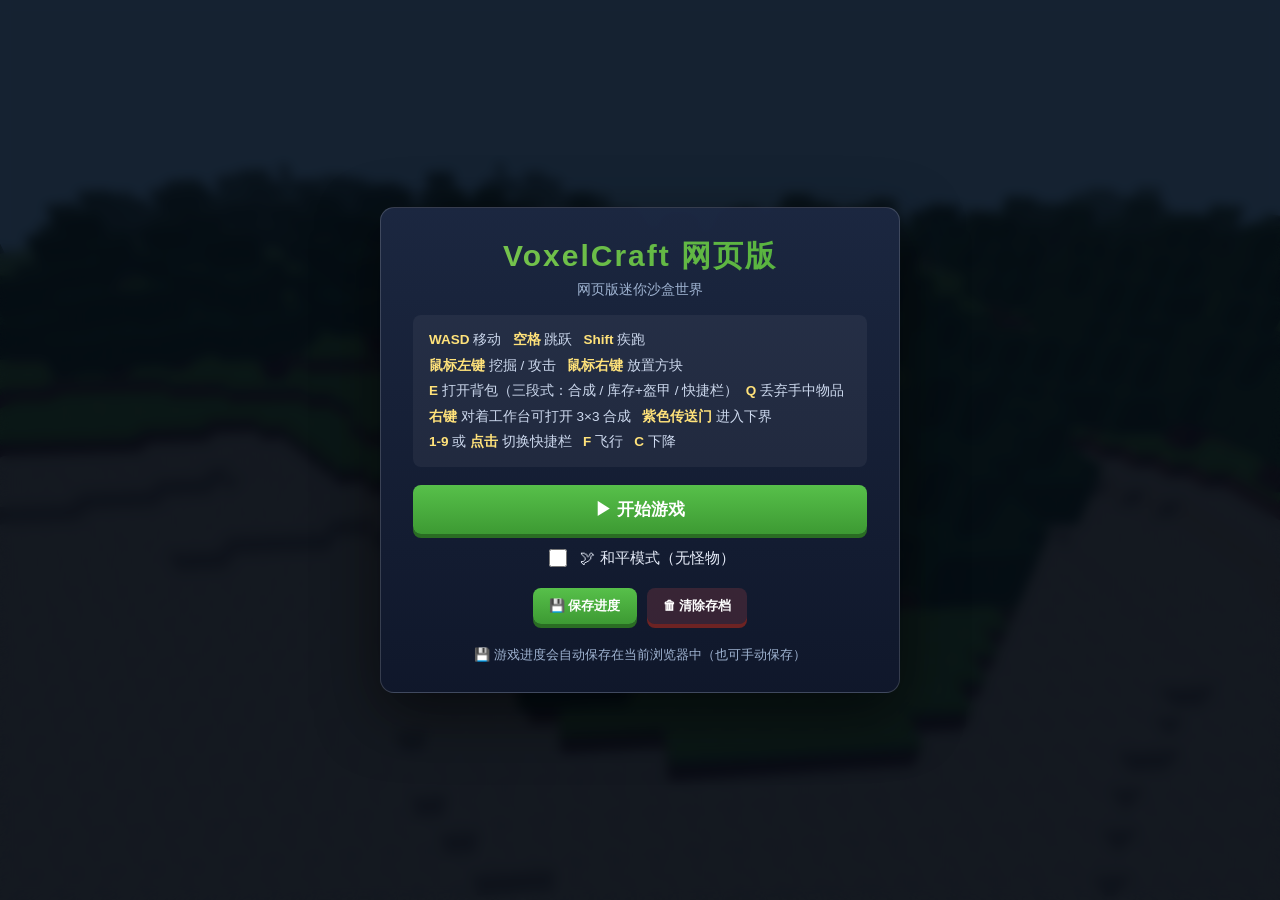
==== game.html @ 43414381 "移除项目来源相关说明信息" ====
<!DOCTYPE html>
<html lang="zh-CN">
<head>
<meta charset="UTF-8">
<meta name="viewport" content="width=device-width, initial-scale=1.0">
<title>VoxelCraft 网页版</title>
<link rel="stylesheet" href="./css/main.css?v=33">
<script type="importmap">
{ "imports": { "three": "./lib/three.module.js" } }
</script>
</head>
<body>
<div id="game"></div>

<!-- 准星 / 特效层 -->
<div id="crosshair"></div>
<div id="minebar"><div></div></div>
<div id="flash"></div>
<div id="watertint"></div>

<!-- HUD -->
<div id="hud">
  <div id="debug"></div>
  <div id="hearts"></div>
  <div id="hotbar"></div>
</div>

<!-- 主菜单 -->
<div id="menu">
  <div class="menu-card">
    <h1>VoxelCraft 网页版</h1>
    <div class="menu-sub" id="menuSubtitle">网页版迷你沙盒世界</div>
    <div class="menu-ops">
      <b>WASD</b> 移动 &nbsp; <b>空格</b> 跳跃 &nbsp; <b>Shift</b> 疾跑<br>
      <b>鼠标左键</b> 挖掘 / 攻击 &nbsp; <b>鼠标右键</b> 放置方块<br>
      <b>E</b> 打开背包（三段式：合成 / 库存+盔甲 / 快捷栏）&nbsp; <b>Q</b> 丢弃手中物品<br>
      <b>右键</b> 对着工作台可打开 3×3 合成 &nbsp; <b>紫色传送门</b> 进入下界<br>
      <b>1-9</b> 或 <b>点击</b> 切换快捷栏 &nbsp; <b>F</b> 飞行 &nbsp; <b>C</b> 下降
    </div>
    <button class="btn" id="playBtn">▶  开始游戏</button>
    <div class="toggle-row">
      <input type="checkbox" id="peacefulToggle">
      <label for="peacefulToggle">🕊 和平模式（无怪物）</label>
    </div>
    <div class="btn-row">
      <button class="btn sm" id="saveNowBtn">💾  保存进度</button>
      <button class="btn sm warn" id="resetSaveBtn">🗑  清除存档</button>
    </div>
    <div class="save-status" id="saveStatus">💾 游戏进度会自动保存在当前浏览器中（也可手动保存）</div>
  </div>
</div>

<!-- 死亡界面 -->
<div id="deathScreen">
  <h2>你死了</h2>
  <div id="deathMsg"></div>
  <button class="btn" id="respawnBtn">🔄  重新出生</button>
</div>

<!-- 背包界面（三段式：顶部合成 / 中部库存+盔甲 / 底部快捷栏） -->
<div id="inventoryUI">
  <div class="inv-panel inv-layout">
    <div class="inv-head">
      <h2>🎒 背包</h2>
      <button class="inv-close" id="closeInvBtn" title="关闭 (E)">✕</button>
    </div>
    <div class="inv-top">
      <div class="craft-row">
        <div>
          <h3>合成格 2×2</h3>
          <div class="craft-2x2">
            <div class="is-slot empty" id="craftSlot0"></div>
            <div class="is-slot empty" id="craftSlot1"></div>
            <div class="is-slot empty" id="craftSlot2"></div>
            <div class="is-slot empty" id="craftSlot3"></div>
          </div>
        </div>
        <div class="craft-arrow">→</div>
        <div>
          <h3>合成</h3>
          <div id="craftResult" class="empty" title="点击合成"></div>
        </div>
      </div>
      <div class="craft-hint">点击中部物品选中，再点击合成格放入；点击已放入的材料取回；点击结果格完成合成。</div>
      <h3>配方（2×2 / 更多配方见工作台）</h3>
      <div class="recipe-list" id="recipeList"></div>
    </div>
    <div class="inv-mid">
      <div class="inv-mid-left">
        <h3>盔甲（点击穿戴 / 脱下）</h3>
        <div class="armor-grid" id="armorGrid"></div>
        <div class="armor-def" id="armorDef"></div>
      </div>
      <div class="inv-mid-right">
        <h3>背包物品（点击选中）</h3>
        <div class="inv-grid" id="invGrid"></div>
      </div>
    </div>
    <div class="inv-bottom">
      <h3>快捷栏（数字键 1-9 / 点击切换）</h3>
      <div class="inv-grid inv-hotbar" id="invHotbar"></div>
    </div>
  </div>
</div>

<!-- 工作台界面（三段式，3×3 合成） -->
<div id="tableUI">
  <div class="inv-panel inv-layout">
    <div class="inv-head">
      <h2>🛠 工作台 &nbsp;·&nbsp; 3×3 合成</h2>
      <button class="inv-close" id="closeTableBtn" title="关闭 (Esc)">✕</button>
    </div>
    <div class="inv-top">
      <div class="craft-row">
        <div>
          <h3>合成格 3×3</h3>
          <div class="craft-3x3">
            <div class="is-slot empty" id="tableSlot0"></div>
            <div class="is-slot empty" id="tableSlot1"></div>
            <div class="is-slot empty" id="tableSlot2"></div>
            <div class="is-slot empty" id="tableSlot3"></div>
            <div class="is-slot empty" id="tableSlot4"></div>
            <div class="is-slot empty" id="tableSlot5"></div>
            <div class="is-slot empty" id="tableSlot6"></div>
            <div class="is-slot empty" id="tableSlot7"></div>
            <div class="is-slot empty" id="tableSlot8"></div>
          </div>
        </div>
        <div class="craft-arrow big">→</div>
        <div>
          <h3>合成</h3>
          <div id="tableResult" class="empty" title="点击合成"></div>
        </div>
      </div>
      <div class="craft-hint">点击中部物品选中，再点击合成格放入（按形状摆放）；点击结果格完成合成。关闭时材料自动退回背包。</div>
      <h3>配方（原版主要类别）</h3>
      <div class="recipe-list table-recipe-list" id="tableRecipeList"></div>
    </div>
    <div class="inv-mid">
      <div class="inv-mid-right">
        <h3>背包物品（点击选中）</h3>
        <div class="inv-grid" id="tableInvGrid"></div>
      </div>
    </div>
    <div class="inv-bottom">
      <h3>快捷栏</h3>
      <div class="inv-grid inv-hotbar" id="tableHotbar"></div>
    </div>
  </div>
</div>

<script type="module" src="./js/main.js"></script>
</body>
</html>
---- css/main.css ----
/* ================================================================
   VoxelCraft 网页版 —— 界面样式
================================================================ */
* { box-sizing: border-box; }
html, body {
  margin: 0; height: 100%; overflow: hidden;
  font-family: -apple-system, BlinkMacSystemFont, 'Segoe UI', 'PingFang SC', 'Microsoft YaHei', sans-serif;
  background: #0b1026; color: #fff;
  -webkit-user-select: none; user-select: none;
}
#game { position: fixed; inset: 0; }
#game canvas { display: block; }

/* ---------- 准星 ---------- */
#crosshair {
  position: fixed; left: 50%; top: 50%; width: 4px; height: 4px;
  margin: -2px 0 0 -2px; border-radius: 50%;
  background: #fff; mix-blend-mode: difference; pointer-events: none; z-index: 3;
}
/* ---------- 挖矿进度条 ---------- */
#minebar {
  display: none; position: fixed; left: 50%; top: 62%;
  transform: translate(-50%, -50%); width: 200px; height: 8px;
  background: rgba(0, 0, 0, 0.65); border: 1px solid rgba(255, 255, 255, 0.4);
  border-radius: 4px; z-index: 4; pointer-events: none;
}
#minebar > div {
  height: 100%; width: 0; background: #ffe27a;
  border-radius: 3px; transition: width 60ms linear;
}
/* ---------- 闪红 / 水雾 ---------- */
#flash, #watertint {
  position: fixed; inset: 0; pointer-events: none; z-index: 2;
}
#flash { background: rgba(220, 30, 30, 0.55); opacity: 0; }
#watertint { background: rgba(30, 90, 180, 0.45); opacity: 0; }

/* ---------- 顶部 HUD ---------- */
#hud {
  position: fixed; inset: 0; pointer-events: none; z-index: 3;
  display: none;
}
#hud.visible { display: block; }
#debug {
  position: fixed; top: 10px; left: 12px;
  font: 12px/1.5 'SF Mono', Menlo, Consolas, monospace;
  color: #fff; text-shadow: 0 1px 2px rgba(0, 0, 0, 0.9);
  white-space: pre; pointer-events: none;
}
#hearts {
  position: fixed; top: 10px; right: 14px;
  font-size: 22px; letter-spacing: 1px; text-shadow: 0 1px 2px rgba(0, 0, 0, 0.9);
}
.heart { color: #e0245e; }
.heart.half { color: #8a1438; }
.heart.empty { color: #3a3a3a; }

/* ---------- 快捷栏 ---------- */
#hotbar {
  position: fixed; left: 50%; bottom: 12px; transform: translateX(-50%);
  display: flex; gap: 3px; padding: 4px;
  background: rgba(0, 0, 0, 0.45); border: 2px solid rgba(255, 255, 255, 0.28);
  border-radius: 6px;
}
.slot {
  position: relative; width: 52px; height: 52px;
  background: rgba(255, 255, 255, 0.08);
  border: 2px solid rgba(255, 255, 255, 0.22); border-radius: 4px;
  display: flex; align-items: center; justify-content: center;
}
.slot.sel { border-color: #ffe27a; background: rgba(255, 226, 122, 0.22); }
.slot canvas { width: 36px; height: 36px; image-rendering: pixelated; }
.slot .key {
  position: absolute; top: 1px; left: 4px; font-size: 10px; color: rgba(255, 255, 255, 0.7);
}
.slot .count {
  position: absolute; right: 4px; bottom: 1px;
  font-size: 12px; font-weight: 700; text-shadow: 0 1px 2px #000;
}
.slot.empty { opacity: 0.55; }

/* ---------- 菜单 ---------- */
#menu {
  position: fixed; inset: 0; z-index: 10;
  display: flex; align-items: center; justify-content: center;
  background: rgba(6, 10, 24, 0.82); backdrop-filter: blur(6px);
}
#menu.hidden { display: none; }
.menu-card {
  width: 520px; max-height: 92vh; overflow: auto;
  background: linear-gradient(180deg, rgba(28, 40, 66, 0.97), rgba(16, 24, 44, 0.97));
  border: 1px solid rgba(255, 255, 255, 0.16); border-radius: 14px;
  padding: 28px 32px; text-align: center; box-shadow: 0 20px 60px rgba(0, 0, 0, 0.55);
}
.menu-card h1 {
  margin: 0 0 4px; font-size: 30px; letter-spacing: 2px;
  background: linear-gradient(90deg, #7ec850, #4fae3c);
  -webkit-background-clip: text; background-clip: text; color: transparent;
}
.menu-sub { color: #9fb3d1; font-size: 14px; margin-bottom: 16px; }
.menu-ops {
  text-align: left; margin: 14px auto 18px; padding: 12px 16px;
  background: rgba(255, 255, 255, 0.05); border-radius: 8px;
  font-size: 13.5px; line-height: 1.9; color: #cdd9ee;
}
.menu-ops b { color: #ffe27a; }
.btn {
  display: block; width: 100%; margin: 8px 0;
  padding: 13px 0; font-size: 17px; font-weight: 700; cursor: pointer;
  border: none; border-radius: 8px;
  background: linear-gradient(180deg, #57c04a, #3d9a33); color: #fff;
  box-shadow: 0 4px 0 #2a6d23;
}
.btn:hover { filter: brightness(1.1); }
.btn:active { transform: translateY(2px); box-shadow: 0 2px 0 #2a6d23; }
.btn.warn { background: linear-gradient(180deg, #c04a4a, #9a3333); box-shadow: 0 4px 0 #6d2323; }
.toggle-row {
  display: flex; align-items: center; justify-content: center; gap: 10px;
  margin: 12px 0 4px; font-size: 15px; color: #e8eefb;
}
.toggle-row input { width: 18px; height: 18px; accent-color: #57c04a; cursor: pointer; }
.save-status {
  margin-top: 14px; font-size: 13px; color: #9fb3d1;
}

/* ---------- 死亡界面 ---------- */
#deathScreen {
  position: fixed; inset: 0; z-index: 9;
  display: none; flex-direction: column; align-items: center; justify-content: center;
  background: rgba(60, 0, 0, 0.55); backdrop-filter: blur(2px);
}
#deathScreen h2 { font-size: 42px; margin: 0 0 8px; color: #ff5b5b; text-shadow: 0 2px 8px #000; }
#deathMsg { font-size: 18px; color: #ffe3e3; margin-bottom: 24px; }
#deathScreen .btn { width: 240px; }

/* ---------- 背包界面 ---------- */
#inventoryUI {
  position: fixed; inset: 0; z-index: 8;
  display: none; align-items: center; justify-content: center;
  background: rgba(5, 8, 18, 0.6); backdrop-filter: blur(3px);
}
.inv-panel {
  width: 860px; max-width: 94vw; max-height: 92vh; overflow: auto;
  background: linear-gradient(180deg, rgba(24, 34, 58, 0.98), rgba(13, 20, 36, 0.98));
  border: 1px solid rgba(255, 255, 255, 0.18); border-radius: 14px;
  padding: 20px 24px 24px; box-shadow: 0 20px 60px rgba(0, 0, 0, 0.6);
}
.inv-head {
  display: flex; align-items: center; justify-content: space-between;
  margin-bottom: 14px;
}
.inv-head h2 { margin: 0; font-size: 20px; letter-spacing: 1px; }
.inv-close {
  background: rgba(255, 255, 255, 0.12); border: none; color: #fff;
  font-size: 16px; width: 34px; height: 34px; border-radius: 6px; cursor: pointer;
}
.inv-close:hover { background: rgba(255, 255, 255, 0.25); }
.inv-cols { display: flex; gap: 18px; flex-wrap: wrap; }
.inv-col { flex: 1; min-width: 250px; }
.inv-col h3 {
  margin: 0 0 8px; font-size: 14px; color: #9fb3d1; letter-spacing: 1px;
}
.inv-grid {
  display: grid; grid-template-columns: repeat(8, 1fr); gap: 5px;
  background: rgba(255, 255, 255, 0.04); border-radius: 8px; padding: 8px;
  min-height: 100px;
}
.inv-hotbar { grid-template-columns: repeat(9, 1fr); }
.inv-empty { grid-column: 1 / -1; text-align: center; color: #7d8aa6; font-size: 14px; padding: 24px 0; }
.is-slot {
  position: relative; aspect-ratio: 1; min-height: 44px;
  background: rgba(255, 255, 255, 0.09);
  border: 2px solid rgba(255, 255, 255, 0.2); border-radius: 6px;
  display: flex; align-items: center; justify-content: center; cursor: pointer;
}
.is-slot canvas { width: 34px; height: 34px; image-rendering: pixelated; }
.is-slot .count {
  position: absolute; right: 3px; bottom: 1px; font-size: 12px; font-weight: 700;
  text-shadow: 0 1px 2px #000;
}
.is-slot:hover { background: rgba(255, 255, 255, 0.2); }
.is-slot.empty { border-style: dashed; border-color: rgba(255, 255, 255, 0.14); background: rgba(255, 255, 255, 0.03); }
.is-slot.sel { border-color: #ffe27a; background: rgba(255, 226, 122, 0.25); }

/* 合成区 */
.craft-row { display: flex; align-items: center; gap: 16px; margin-top: 12px; flex-wrap: wrap; }
.craft-2x2 { display: grid; grid-template-columns: repeat(2, 54px); gap: 5px; }
.craft-2x2 .is-slot { min-height: 54px; }
.craft-arrow { font-size: 26px; color: #ffe27a; }
#craftResult {
  width: 62px; height: 62px; background: rgba(255, 255, 255, 0.09);
  border: 2px solid rgba(255, 255, 255, 0.2); border-radius: 6px;
  display: flex; align-items: center; justify-content: center; cursor: pointer;
  position: relative;
}
#craftResult canvas { width: 44px; height: 44px; image-rendering: pixelated; }
#craftResult .count {
  position: absolute; right: 3px; bottom: 1px; font-size: 13px; font-weight: 700;
  text-shadow: 0 1px 2px #000;
}
#craftResult.empty { border-style: dashed; cursor: default; }
#craftResult:hover:not(.empty) { background: rgba(255, 226, 122, 0.2); }
.craft-hint { font-size: 12.5px; color: #9fb3d1; margin-top: 8px; line-height: 1.7; }

/* 配方列表 */
.recipe-list { display: flex; flex-direction: column; gap: 6px; }
.recipe {
  display: flex; align-items: center; gap: 10px;
  background: rgba(255, 255, 255, 0.05); border-radius: 6px;
  padding: 7px 10px; font-size: 13px; border: 1px solid rgba(255, 255, 255, 0.08);
}
.recipe b { color: #fff; min-width: 46px; }
.recipe .r-mats { color: #9fb3d1; flex: 1; }
.recipe .r-out { color: #ffe27a; font-weight: 700; white-space: nowrap; }
.recipe.can { border-color: #57c04a; background: rgba(87, 192, 74, 0.12); }

/* ---------- 工作台界面（3×3） ---------- */
#tableUI {
  position: fixed; inset: 0; z-index: 9;
  display: none; align-items: center; justify-content: center;
  background: rgba(5, 8, 18, 0.6); backdrop-filter: blur(3px);
}
#tableUI .inv-panel { width: 920px; }
.craft-3x3 { display: grid; grid-template-columns: repeat(3, 54px); gap: 5px; }
.craft-3x3 .is-slot { min-height: 54px; }
.craft-arrow.big { font-size: 40px; margin-top: 46px; }
#tableResult {
  width: 62px; height: 62px; background: rgba(255, 255, 255, 0.09);
  border: 2px solid rgba(255, 255, 255, 0.2); border-radius: 6px;
  display: flex; align-items: center; justify-content: center; cursor: pointer;
  position: relative;
}
#tableResult canvas { width: 44px; height: 44px; image-rendering: pixelated; }
#tableResult .count {
  position: absolute; right: 3px; bottom: 1px; font-size: 13px; font-weight: 700;
  text-shadow: 0 1px 2px #000;
}
#tableResult.empty { border-style: dashed; cursor: default; }
#tableResult:hover:not(.empty) { background: rgba(255, 226, 122, 0.2); }
.table-hint { font-size: 12.5px; color: #9fb3d1; margin-top: 8px; line-height: 1.7; }

/* ---------- 三段式背包布局（v33） ---------- */
.inv-layout { display: flex; flex-direction: column; gap: 12px; }
.inv-top, .inv-mid, .inv-bottom {
  background: rgba(255, 255, 255, 0.04); border-radius: 10px;
  padding: 10px 12px; border: 1px solid rgba(255, 255, 255, 0.08);
}
.inv-top h3, .inv-mid h3, .inv-bottom h3 {
  margin: 2px 0 8px; font-size: 13px; color: #9fb3d1; letter-spacing: 1px;
}
.inv-mid { display: flex; gap: 16px; }
.inv-mid-left { display: flex; flex-direction: column; gap: 8px; }
.inv-mid-right { flex: 1; min-width: 0; }
.inv-bottom { display: flex; flex-direction: column; }
.inv-bottom .inv-hotbar { min-height: 0; }

/* 盔甲栏 */
.armor-grid { display: grid; grid-template-columns: repeat(4, 1fr); gap: 6px; min-width: 210px; }
.armor-slot { position: relative; }
.armor-slot .armor-label {
  font-size: 11px; color: #7d8aa6; text-shadow: 0 1px 2px #000;
}
.armor-def { font-size: 12.5px; color: #ffe27a; }
#armorDef { color: #ffe27a; }

/* 配方区（背包/工作台都限制高度滚动） */
.recipe-list { max-height: 190px; overflow-y: auto; }
.table-recipe-list { max-height: 150px; }

/* 按钮行（菜单） */
.btn-row { display: flex; gap: 10px; justify-content: center; margin-top: 10px; }
.btn.sm { width: auto; padding: 9px 16px; font-size: 13px; }
.btn.sm.warn { background: rgba(255, 91, 91, 0.16); border-color: rgba(255, 91, 91, 0.45); }
.btn.sm.warn:hover { background: rgba(255, 91, 91, 0.32); }

/* 工作台箭头垂直居中（三段式下不再需要大间距） */
.craft-arrow.big { margin-top: 0; align-self: center; }
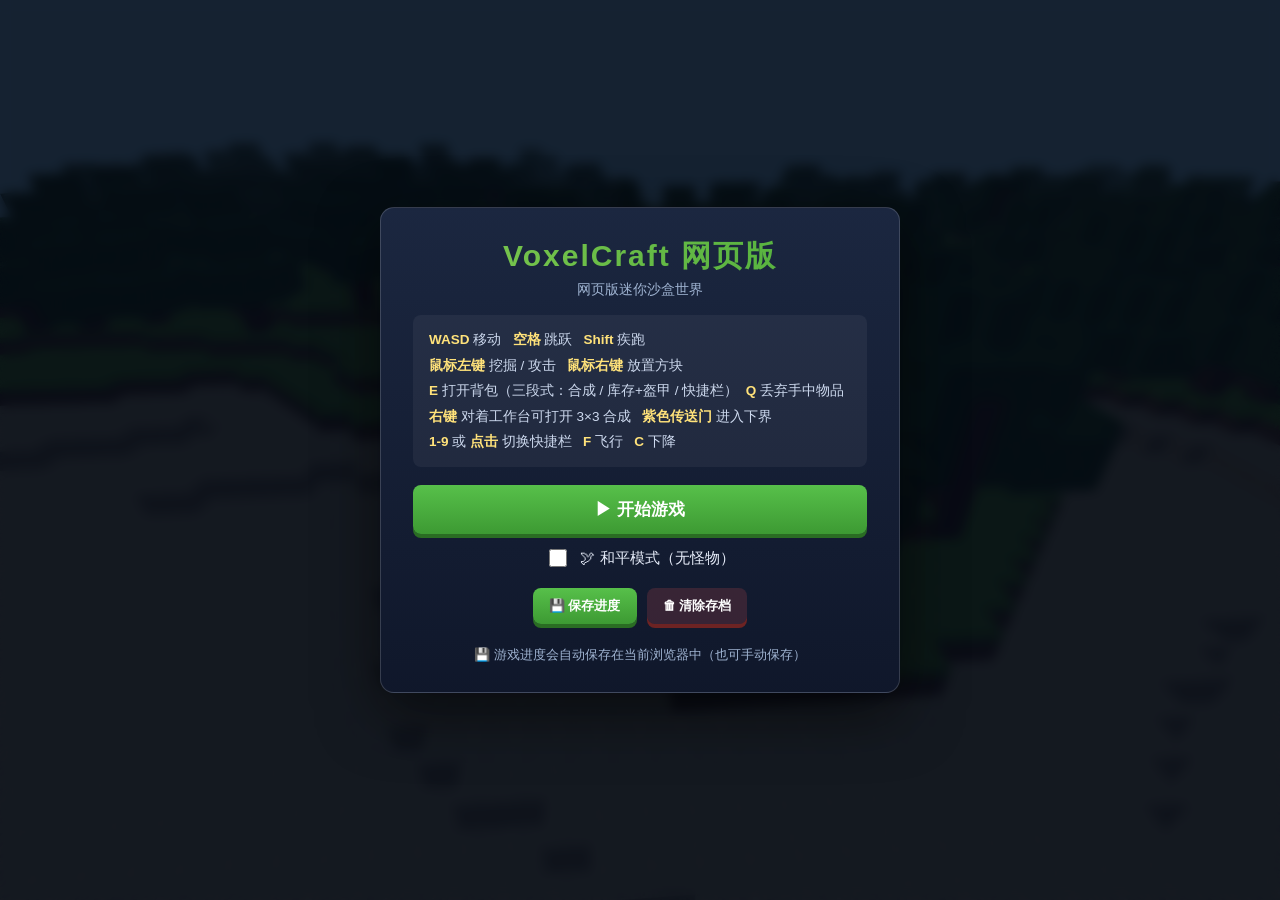
==== commit 1c9302ab: "新玩法一批：白天无怪/怪物血条与掉落物/水下氧气/方块信息提示/工具等级与基岩挖掘/村民战士/绿宝石/无限世界" ====
--- a/game.html
+++ b/game.html
@@ -15,6 +15,8 @@
 <!-- 准星 / 特效层 -->
 <div id="crosshair"></div>
 <div id="minebar"><div></div></div>
+    <div id="blockinfo"></div>
+    <div id="airbar"></div>
 <div id="flash"></div>
 <div id="watertint"></div>
 
--- a/css/main.css
+++ b/css/main.css
@@ -28,6 +28,34 @@
   height: 100%; width: 0; background: #ffe27a;
   border-radius: 3px; transition: width 60ms linear;
 }
+/* 准星指向方块信息 */
+#blockinfo {
+  display: none; position: fixed; left: 50%; top: 58%;
+  transform: translate(-50%, -50%); z-index: 4; pointer-events: none;
+  background: rgba(0, 0, 0, 0.7); color: #fff;
+  padding: 4px 10px; border-radius: 4px; font-size: 13px;
+  text-align: center; line-height: 1.5; white-space: nowrap;
+}
+#blockinfo b { color: #ffe27a; }
+#blockinfo .blk-tier { color: #ff9a5a; }
+#blockinfo .blk-hp {
+  margin: 3px auto 0; width: 140px; height: 5px;
+  background: rgba(255, 255, 255, 0.2); border-radius: 3px; overflow: hidden;
+}
+#blockinfo .blk-hp > div { height: 100%; background: #7df5df; width: 0; }
+/* 氧气条 */
+#airbar {
+  display: none; position: fixed; left: 50%; top: 70%;
+  transform: translateX(-50%); z-index: 4; pointer-events: none;
+  align-items: center; gap: 6px; font-size: 13px; color: #bfe8ff;
+  background: rgba(0, 30, 70, 0.55); padding: 4px 10px; border-radius: 4px;
+}
+#airbar .air-track {
+  width: 120px; height: 8px; background: rgba(255, 255, 255, 0.25);
+  border-radius: 4px; overflow: hidden;
+}
+#airbar .air-fill { height: 100%; background: #59c9ff; }
+#airbar .air-warn { color: #ff6a6a; }
 /* ---------- 闪红 / 水雾 ---------- */
 #flash, #watertint {
   position: fixed; inset: 0; pointer-events: none; z-index: 2;
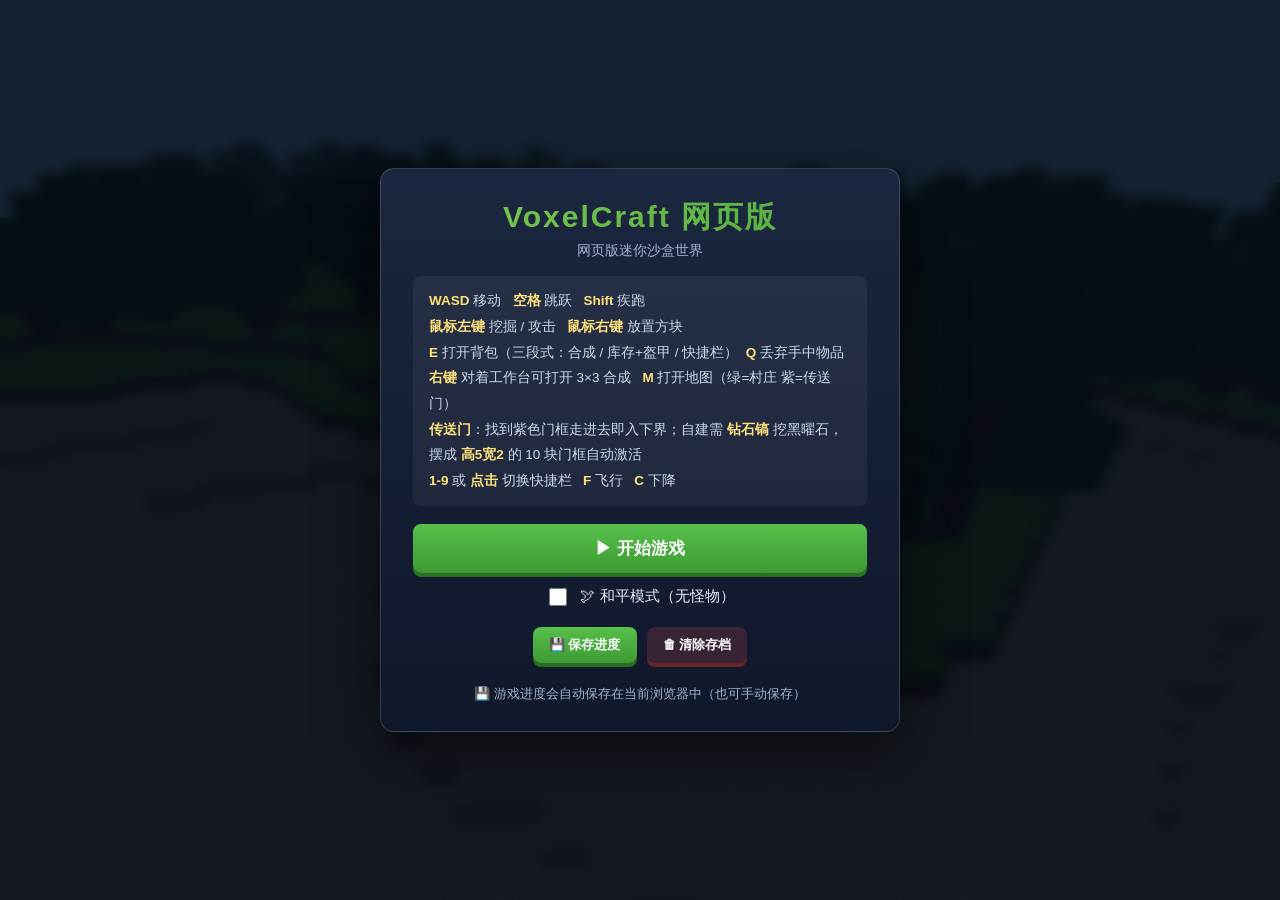
==== commit 0488f142: "新玩法：怪物名字/老虎/丰富矿物/岩浆垫基岩/地图/沉船/海洋山脉/黑曜石自动传送门" ====
--- a/game.html
+++ b/game.html
@@ -36,7 +36,8 @@
       <b>WASD</b> 移动 &nbsp; <b>空格</b> 跳跃 &nbsp; <b>Shift</b> 疾跑<br>
       <b>鼠标左键</b> 挖掘 / 攻击 &nbsp; <b>鼠标右键</b> 放置方块<br>
       <b>E</b> 打开背包（三段式：合成 / 库存+盔甲 / 快捷栏）&nbsp; <b>Q</b> 丢弃手中物品<br>
-      <b>右键</b> 对着工作台可打开 3×3 合成 &nbsp; <b>紫色传送门</b> 进入下界<br>
+      <b>右键</b> 对着工作台可打开 3×3 合成 &nbsp; <b>M</b> 打开地图（绿=村庄 紫=传送门）<br>
+      <b>传送门</b>：找到紫色门框走进去即入下界；自建需 <b>钻石镐</b> 挖黑曜石，摆成 <b>高5宽2</b> 的 10 块门框自动激活<br>
       <b>1-9</b> 或 <b>点击</b> 切换快捷栏 &nbsp; <b>F</b> 飞行 &nbsp; <b>C</b> 下降
     </div>
     <button class="btn" id="playBtn">▶  开始游戏</button>
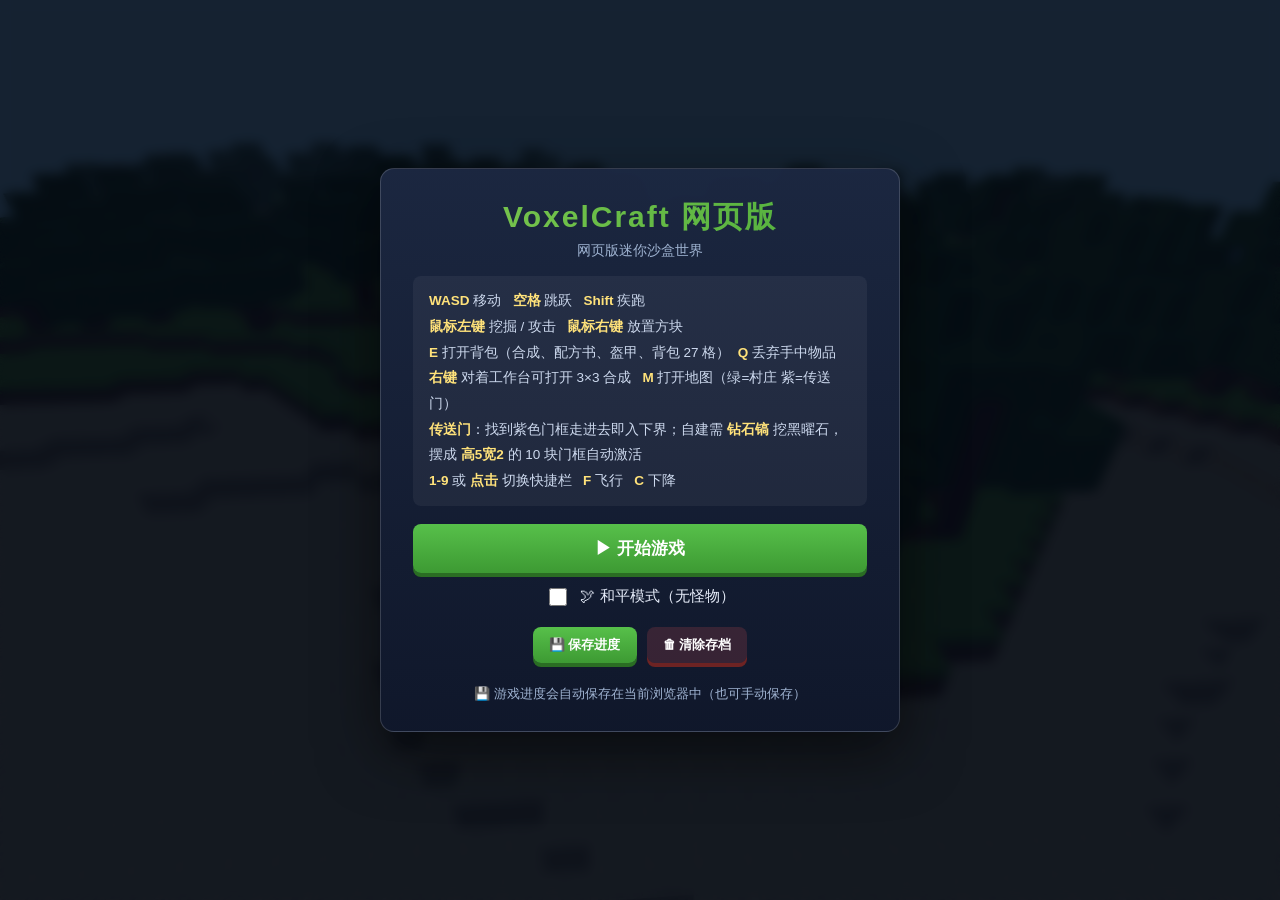
==== commit dcd1180e: "背包界面原版化改版：27格库存与快捷栏连为长条、配方书成品图标横滑带勾叉并可点击自动摆放、角色小人显示穿戴盔甲、盔甲槽竖排；新增铜盔甲与六种储存方块正逆向合成、荧石配方；旧16格存档自动迁移" ====
--- a/game.html
+++ b/game.html
@@ -35,7 +35,7 @@
     <div class="menu-ops">
       <b>WASD</b> 移动 &nbsp; <b>空格</b> 跳跃 &nbsp; <b>Shift</b> 疾跑<br>
       <b>鼠标左键</b> 挖掘 / 攻击 &nbsp; <b>鼠标右键</b> 放置方块<br>
-      <b>E</b> 打开背包（三段式：合成 / 库存+盔甲 / 快捷栏）&nbsp; <b>Q</b> 丢弃手中物品<br>
+      <b>E</b> 打开背包（合成、配方书、盔甲、背包 27 格）&nbsp; <b>Q</b> 丢弃手中物品<br>
       <b>右键</b> 对着工作台可打开 3×3 合成 &nbsp; <b>M</b> 打开地图（绿=村庄 紫=传送门）<br>
       <b>传送门</b>：找到紫色门框走进去即入下界；自建需 <b>钻石镐</b> 挖黑曜石，摆成 <b>高5宽2</b> 的 10 块门框自动激活<br>
       <b>1-9</b> 或 <b>点击</b> 切换快捷栏 &nbsp; <b>F</b> 飞行 &nbsp; <b>C</b> 下降
@@ -60,93 +60,68 @@
   <button class="btn" id="respawnBtn">🔄  重新出生</button>
 </div>
 
-<!-- 背包界面（三段式：顶部合成 / 中部库存+盔甲 / 底部快捷栏） -->
+<!-- 背包界面（原版布局：合成+小人 / 配方书 / 背包与快捷栏连成一条） -->
 <div id="inventoryUI">
-  <div class="inv-panel inv-layout">
+  <div class="inv-panel mc-panel">
     <div class="inv-head">
-      <h2>🎒 背包</h2>
+      <span class="inv-title">🎒</span>
       <button class="inv-close" id="closeInvBtn" title="关闭 (E)">✕</button>
     </div>
-    <div class="inv-top">
-      <div class="craft-row">
-        <div>
-          <h3>合成格 2×2</h3>
-          <div class="craft-2x2">
-            <div class="is-slot empty" id="craftSlot0"></div>
-            <div class="is-slot empty" id="craftSlot1"></div>
-            <div class="is-slot empty" id="craftSlot2"></div>
-            <div class="is-slot empty" id="craftSlot3"></div>
-          </div>
+    <div class="mc-top">
+      <div class="mc-craft">
+        <div class="craft-2x2">
+          <div class="is-slot empty" id="craftSlot0"></div>
+          <div class="is-slot empty" id="craftSlot1"></div>
+          <div class="is-slot empty" id="craftSlot2"></div>
+          <div class="is-slot empty" id="craftSlot3"></div>
         </div>
         <div class="craft-arrow">→</div>
-        <div>
-          <h3>合成</h3>
-          <div id="craftResult" class="empty" title="点击合成"></div>
-        </div>
+        <div id="craftResult" class="empty" title="合成结果（点击取走）"></div>
       </div>
-      <div class="craft-hint">点击中部物品选中，再点击合成格放入；点击已放入的材料取回；点击结果格完成合成。</div>
-      <h3>配方（2×2 / 更多配方见工作台）</h3>
-      <div class="recipe-list" id="recipeList"></div>
-    </div>
-    <div class="inv-mid">
-      <div class="inv-mid-left">
-        <h3>盔甲（点击穿戴 / 脱下）</h3>
-        <div class="armor-grid" id="armorGrid"></div>
-        <div class="armor-def" id="armorDef"></div>
-      </div>
-      <div class="inv-mid-right">
-        <h3>背包物品（点击选中）</h3>
-        <div class="inv-grid" id="invGrid"></div>
+      <div class="mc-player">
+        <canvas id="playerModel" class="player-model" width="96" height="128" title="角色装备预览"></canvas>
+        <div class="armor-col" id="armorGrid"></div>
       </div>
     </div>
-    <div class="inv-bottom">
-      <h3>快捷栏（数字键 1-9 / 点击切换）</h3>
+    <div class="mc-recipebook">
+      <div class="recipe-strip" id="recipeList"></div>
+    </div>
+    <div class="mc-bag">
+      <div class="inv-grid inv-grid-9" id="invGrid"></div>
       <div class="inv-grid inv-hotbar" id="invHotbar"></div>
     </div>
   </div>
 </div>
 
-<!-- 工作台界面（三段式，3×3 合成） -->
+<!-- 工作台界面（原版布局，3×3 合成） -->
 <div id="tableUI">
-  <div class="inv-panel inv-layout">
+  <div class="inv-panel mc-panel table-panel">
     <div class="inv-head">
-      <h2>🛠 工作台 &nbsp;·&nbsp; 3×3 合成</h2>
+      <span class="inv-title">🛠</span>
       <button class="inv-close" id="closeTableBtn" title="关闭 (Esc)">✕</button>
     </div>
-    <div class="inv-top">
-      <div class="craft-row">
-        <div>
-          <h3>合成格 3×3</h3>
-          <div class="craft-3x3">
-            <div class="is-slot empty" id="tableSlot0"></div>
-            <div class="is-slot empty" id="tableSlot1"></div>
-            <div class="is-slot empty" id="tableSlot2"></div>
-            <div class="is-slot empty" id="tableSlot3"></div>
-            <div class="is-slot empty" id="tableSlot4"></div>
-            <div class="is-slot empty" id="tableSlot5"></div>
-            <div class="is-slot empty" id="tableSlot6"></div>
-            <div class="is-slot empty" id="tableSlot7"></div>
-            <div class="is-slot empty" id="tableSlot8"></div>
-          </div>
+    <div class="mc-top table-top">
+      <div class="mc-craft">
+        <div class="craft-3x3">
+          <div class="is-slot empty" id="tableSlot0"></div>
+          <div class="is-slot empty" id="tableSlot1"></div>
+          <div class="is-slot empty" id="tableSlot2"></div>
+          <div class="is-slot empty" id="tableSlot3"></div>
+          <div class="is-slot empty" id="tableSlot4"></div>
+          <div class="is-slot empty" id="tableSlot5"></div>
+          <div class="is-slot empty" id="tableSlot6"></div>
+          <div class="is-slot empty" id="tableSlot7"></div>
+          <div class="is-slot empty" id="tableSlot8"></div>
         </div>
-        <div class="craft-arrow big">→</div>
-        <div>
-          <h3>合成</h3>
-          <div id="tableResult" class="empty" title="点击合成"></div>
-        </div>
-      </div>
-      <div class="craft-hint">点击中部物品选中，再点击合成格放入（按形状摆放）；点击结果格完成合成。关闭时材料自动退回背包。</div>
-      <h3>配方（原版主要类别）</h3>
-      <div class="recipe-list table-recipe-list" id="tableRecipeList"></div>
-    </div>
-    <div class="inv-mid">
-      <div class="inv-mid-right">
-        <h3>背包物品（点击选中）</h3>
-        <div class="inv-grid" id="tableInvGrid"></div>
+        <div class="craft-arrow">→</div>
+        <div id="tableResult" class="empty" title="合成结果（点击取走）"></div>
       </div>
     </div>
-    <div class="inv-bottom">
-      <h3>快捷栏</h3>
+    <div class="mc-recipebook">
+      <div class="recipe-strip" id="tableRecipeList"></div>
+    </div>
+    <div class="mc-bag">
+      <div class="inv-grid inv-grid-9" id="tableInvGrid"></div>
       <div class="inv-grid inv-hotbar" id="tableHotbar"></div>
     </div>
   </div>
--- a/css/main.css
+++ b/css/main.css
@@ -162,46 +162,111 @@
 #deathScreen .btn { width: 240px; }
 
 /* ---------- 背包界面 ---------- */
-#inventoryUI {
+/* ---------- 背包 / 工作台界面（原版紧凑布局） ---------- */
+#inventoryUI, #tableUI {
   position: fixed; inset: 0; z-index: 8;
   display: none; align-items: center; justify-content: center;
-  background: rgba(5, 8, 18, 0.6); backdrop-filter: blur(3px);
-}
-.inv-panel {
-  width: 860px; max-width: 94vw; max-height: 92vh; overflow: auto;
-  background: linear-gradient(180deg, rgba(24, 34, 58, 0.98), rgba(13, 20, 36, 0.98));
-  border: 1px solid rgba(255, 255, 255, 0.18); border-radius: 14px;
-  padding: 20px 24px 24px; box-shadow: 0 20px 60px rgba(0, 0, 0, 0.6);
-}
-.inv-head {
-  display: flex; align-items: center; justify-content: space-between;
-  margin-bottom: 14px;
-}
-.inv-head h2 { margin: 0; font-size: 20px; letter-spacing: 1px; }
+  background: rgba(5, 8, 18, 0.62); backdrop-filter: blur(3px);
+}
+#tableUI { z-index: 9; }
+.mc-panel {
+  width: 488px; max-width: 96vw; max-height: 94vh; overflow: auto;
+  background: linear-gradient(180deg, rgba(31, 37, 51, 0.98), rgba(20, 25, 37, 0.98));
+  border: 2px solid rgba(255, 255, 255, 0.16); border-radius: 10px;
+  padding: 14px 16px 16px; box-shadow: 0 20px 60px rgba(0, 0, 0, 0.6);
+}
+.inv-head { display: flex; align-items: center; justify-content: space-between; margin-bottom: 10px; }
+.inv-title { font-size: 18px; letter-spacing: 1px; }
 .inv-close {
   background: rgba(255, 255, 255, 0.12); border: none; color: #fff;
-  font-size: 16px; width: 34px; height: 34px; border-radius: 6px; cursor: pointer;
+  font-size: 15px; width: 30px; height: 30px; border-radius: 6px; cursor: pointer;
 }
 .inv-close:hover { background: rgba(255, 255, 255, 0.25); }
-.inv-cols { display: flex; gap: 18px; flex-wrap: wrap; }
-.inv-col { flex: 1; min-width: 250px; }
-.inv-col h3 {
-  margin: 0 0 8px; font-size: 14px; color: #9fb3d1; letter-spacing: 1px;
-}
-.inv-grid {
-  display: grid; grid-template-columns: repeat(8, 1fr); gap: 5px;
-  background: rgba(255, 255, 255, 0.04); border-radius: 8px; padding: 8px;
-  min-height: 100px;
-}
-.inv-hotbar { grid-template-columns: repeat(9, 1fr); }
-.inv-empty { grid-column: 1 / -1; text-align: center; color: #7d8aa6; font-size: 14px; padding: 24px 0; }
+
+/* 顶行：合成区 + 角色小人 */
+.mc-top { display: flex; justify-content: space-between; align-items: flex-start; gap: 10px; margin-bottom: 10px; }
+.table-top { justify-content: center; }
+.mc-craft {
+  display: flex; align-items: center; gap: 10px;
+  background: rgba(0, 0, 0, 0.22); border-radius: 8px; padding: 10px;
+}
+.craft-2x2 { display: grid; grid-template-columns: repeat(2, 46px); gap: 4px; }
+.craft-3x3 { display: grid; grid-template-columns: repeat(3, 46px); gap: 4px; }
+.craft-2x2 .is-slot, .craft-3x3 .is-slot { min-height: 46px; margin: 0; }
+.craft-arrow { font-size: 24px; color: #cfcfcf; font-weight: 700; }
+#craftResult, #tableResult {
+  width: 52px; height: 52px; background: rgba(255, 255, 255, 0.09);
+  border: 2px solid rgba(255, 255, 255, 0.35); border-radius: 6px;
+  display: flex; align-items: center; justify-content: center; cursor: pointer;
+  position: relative;
+}
+#craftResult canvas, #tableResult canvas { width: 40px; height: 40px; image-rendering: pixelated; }
+#craftResult .count, #tableResult .count {
+  position: absolute; right: 3px; bottom: 1px; font-size: 12px; font-weight: 700;
+  text-shadow: 0 1px 2px #000;
+}
+#craftResult.empty, #tableResult.empty { border-style: dashed; border-color: rgba(255,255,255,.16); cursor: default; background: rgba(255,255,255,.03); }
+#craftResult:hover:not(.empty), #tableResult:hover:not(.empty) { background: rgba(255, 226, 122, 0.2); }
+
+/* 角色小人 + 盔甲竖槽 */
+.mc-player {
+  display: flex; align-items: center; gap: 8px;
+  background: rgba(0, 0, 0, 0.22); border-radius: 8px; padding: 8px 10px;
+}
+.player-model {
+  width: 72px; height: 96px; image-rendering: pixelated;
+  background: rgba(0, 0, 0, 0.28); border-radius: 6px;
+}
+.armor-col { display: flex; flex-direction: column; gap: 4px; }
+.armor-col .is-slot { width: 40px; min-height: 40px; aspect-ratio: 1; margin: 0; }
+.armor-slot { position: relative; }
+.armor-slot .armor-label { font-size: 10px; color: #7d8aa6; text-shadow: 0 1px 2px #000; }
+
+/* 配方书：3 行图标，横向滑动，勾 / 叉角标 */
+.mc-recipebook {
+  background: rgba(0, 0, 0, 0.25); border-radius: 8px; padding: 7px;
+  margin-bottom: 10px; overflow: hidden;
+}
+.recipe-strip {
+  display: grid; grid-template-rows: repeat(3, 40px);
+  grid-auto-flow: column; grid-auto-columns: 40px;
+  gap: 4px; overflow-x: auto; overflow-y: hidden; padding-bottom: 5px;
+}
+.recipe-strip::-webkit-scrollbar { height: 8px; }
+.recipe-strip::-webkit-scrollbar-thumb { background: rgba(255,255,255,.18); border-radius: 4px; }
+.recipe-cell {
+  position: relative; width: 40px; height: 40px; border-radius: 5px;
+  display: flex; align-items: center; justify-content: center;
+  background: rgba(255, 255, 255, 0.08); border: 1px solid rgba(255, 255, 255, 0.12);
+}
+.recipe-cell canvas { width: 31px; height: 31px; image-rendering: pixelated; }
+.recipe-cell.can { cursor: pointer; }
+.recipe-cell.can:hover { background: rgba(255, 255, 255, 0.24); border-color: rgba(95, 211, 78, 0.7); }
+.recipe-cell.cant { opacity: 0.32; filter: grayscale(0.85); cursor: not-allowed; }
+.recipe-cell .mark {
+  position: absolute; right: -2px; bottom: -5px; font-size: 15px; font-weight: 900;
+  text-shadow: 0 1px 2px #000; line-height: 1; pointer-events: none;
+}
+.recipe-cell .mark.ok { color: #5fd34e; }
+.recipe-cell .mark.no { color: #ff5252; }
+
+/* 背包 3×9 与快捷栏 1×9 连成一条 */
+.mc-bag {
+  background: rgba(0, 0, 0, 0.22); border-radius: 8px; padding: 10px;
+  display: flex; flex-direction: column; gap: 8px;
+}
+.inv-grid-9 { display: grid; grid-template-columns: repeat(9, 1fr); gap: 4px; }
+.inv-hotbar { display: grid; grid-template-columns: repeat(9, 1fr); gap: 4px; }
+.inv-hotbar .is-slot { border-color: rgba(255, 255, 255, 0.3); }
+
+/* 格子通用 */
 .is-slot {
-  position: relative; aspect-ratio: 1; min-height: 44px;
+  position: relative; aspect-ratio: 1; min-height: 40px;
   background: rgba(255, 255, 255, 0.09);
-  border: 2px solid rgba(255, 255, 255, 0.2); border-radius: 6px;
+  border: 2px solid rgba(255, 255, 255, 0.2); border-radius: 5px;
   display: flex; align-items: center; justify-content: center; cursor: pointer;
 }
-.is-slot canvas { width: 34px; height: 34px; image-rendering: pixelated; }
+.is-slot canvas { width: 33px; height: 33px; image-rendering: pixelated; }
 .is-slot .count {
   position: absolute; right: 3px; bottom: 1px; font-size: 12px; font-weight: 700;
   text-shadow: 0 1px 2px #000;
@@ -209,97 +274,9 @@
 .is-slot:hover { background: rgba(255, 255, 255, 0.2); }
 .is-slot.empty { border-style: dashed; border-color: rgba(255, 255, 255, 0.14); background: rgba(255, 255, 255, 0.03); }
 .is-slot.sel { border-color: #ffe27a; background: rgba(255, 226, 122, 0.25); }
-
-/* 合成区 */
-.craft-row { display: flex; align-items: center; gap: 16px; margin-top: 12px; flex-wrap: wrap; }
-.craft-2x2 { display: grid; grid-template-columns: repeat(2, 54px); gap: 5px; }
-.craft-2x2 .is-slot { min-height: 54px; }
-.craft-arrow { font-size: 26px; color: #ffe27a; }
-#craftResult {
-  width: 62px; height: 62px; background: rgba(255, 255, 255, 0.09);
-  border: 2px solid rgba(255, 255, 255, 0.2); border-radius: 6px;
-  display: flex; align-items: center; justify-content: center; cursor: pointer;
-  position: relative;
-}
-#craftResult canvas { width: 44px; height: 44px; image-rendering: pixelated; }
-#craftResult .count {
-  position: absolute; right: 3px; bottom: 1px; font-size: 13px; font-weight: 700;
-  text-shadow: 0 1px 2px #000;
-}
-#craftResult.empty { border-style: dashed; cursor: default; }
-#craftResult:hover:not(.empty) { background: rgba(255, 226, 122, 0.2); }
-.craft-hint { font-size: 12.5px; color: #9fb3d1; margin-top: 8px; line-height: 1.7; }
-
-/* 配方列表 */
-.recipe-list { display: flex; flex-direction: column; gap: 6px; }
-.recipe {
-  display: flex; align-items: center; gap: 10px;
-  background: rgba(255, 255, 255, 0.05); border-radius: 6px;
-  padding: 7px 10px; font-size: 13px; border: 1px solid rgba(255, 255, 255, 0.08);
-}
-.recipe b { color: #fff; min-width: 46px; }
-.recipe .r-mats { color: #9fb3d1; flex: 1; }
-.recipe .r-out { color: #ffe27a; font-weight: 700; white-space: nowrap; }
-.recipe.can { border-color: #57c04a; background: rgba(87, 192, 74, 0.12); }
-
-/* ---------- 工作台界面（3×3） ---------- */
-#tableUI {
-  position: fixed; inset: 0; z-index: 9;
-  display: none; align-items: center; justify-content: center;
-  background: rgba(5, 8, 18, 0.6); backdrop-filter: blur(3px);
-}
-#tableUI .inv-panel { width: 920px; }
-.craft-3x3 { display: grid; grid-template-columns: repeat(3, 54px); gap: 5px; }
-.craft-3x3 .is-slot { min-height: 54px; }
-.craft-arrow.big { font-size: 40px; margin-top: 46px; }
-#tableResult {
-  width: 62px; height: 62px; background: rgba(255, 255, 255, 0.09);
-  border: 2px solid rgba(255, 255, 255, 0.2); border-radius: 6px;
-  display: flex; align-items: center; justify-content: center; cursor: pointer;
-  position: relative;
-}
-#tableResult canvas { width: 44px; height: 44px; image-rendering: pixelated; }
-#tableResult .count {
-  position: absolute; right: 3px; bottom: 1px; font-size: 13px; font-weight: 700;
-  text-shadow: 0 1px 2px #000;
-}
-#tableResult.empty { border-style: dashed; cursor: default; }
-#tableResult:hover:not(.empty) { background: rgba(255, 226, 122, 0.2); }
-.table-hint { font-size: 12.5px; color: #9fb3d1; margin-top: 8px; line-height: 1.7; }
-
-/* ---------- 三段式背包布局（v33） ---------- */
-.inv-layout { display: flex; flex-direction: column; gap: 12px; }
-.inv-top, .inv-mid, .inv-bottom {
-  background: rgba(255, 255, 255, 0.04); border-radius: 10px;
-  padding: 10px 12px; border: 1px solid rgba(255, 255, 255, 0.08);
-}
-.inv-top h3, .inv-mid h3, .inv-bottom h3 {
-  margin: 2px 0 8px; font-size: 13px; color: #9fb3d1; letter-spacing: 1px;
-}
-.inv-mid { display: flex; gap: 16px; }
-.inv-mid-left { display: flex; flex-direction: column; gap: 8px; }
-.inv-mid-right { flex: 1; min-width: 0; }
-.inv-bottom { display: flex; flex-direction: column; }
-.inv-bottom .inv-hotbar { min-height: 0; }
-
-/* 盔甲栏 */
-.armor-grid { display: grid; grid-template-columns: repeat(4, 1fr); gap: 6px; min-width: 210px; }
-.armor-slot { position: relative; }
-.armor-slot .armor-label {
-  font-size: 11px; color: #7d8aa6; text-shadow: 0 1px 2px #000;
-}
-.armor-def { font-size: 12.5px; color: #ffe27a; }
-#armorDef { color: #ffe27a; }
-
-/* 配方区（背包/工作台都限制高度滚动） */
-.recipe-list { max-height: 190px; overflow-y: auto; }
-.table-recipe-list { max-height: 150px; }
 
 /* 按钮行（菜单） */
 .btn-row { display: flex; gap: 10px; justify-content: center; margin-top: 10px; }
 .btn.sm { width: auto; padding: 9px 16px; font-size: 13px; }
 .btn.sm.warn { background: rgba(255, 91, 91, 0.16); border-color: rgba(255, 91, 91, 0.45); }
 .btn.sm.warn:hover { background: rgba(255, 91, 91, 0.32); }
-
-/* 工作台箭头垂直居中（三段式下不再需要大间距） */
-.craft-arrow.big { margin-top: 0; align-self: center; }
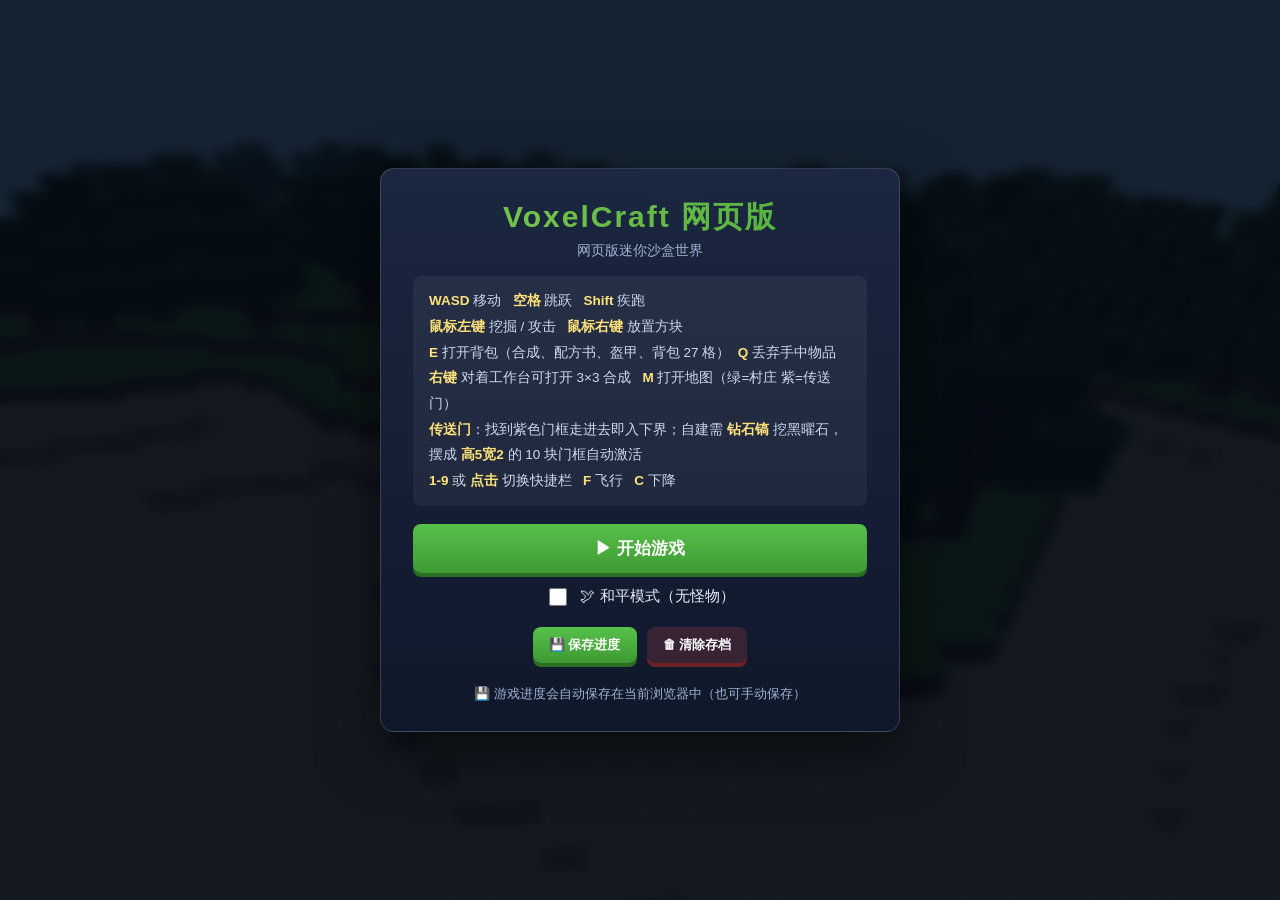
==== commit 40a7efe0: "界面优化：方块信息移到顶部、禁用浏览器缩放、背包加标题、配方书不可合成正常显示并加分类标签" ====
--- a/game.html
+++ b/game.html
@@ -60,35 +60,40 @@
   <button class="btn" id="respawnBtn">🔄  重新出生</button>
 </div>
 
-<!-- 背包界面（原版布局：合成+小人 / 配方书 / 背包与快捷栏连成一条） -->
+<!-- 背包界面（原版布局：左配方书 + 右合成/小人 + 库存与快捷栏同一套格子） -->
 <div id="inventoryUI">
   <div class="inv-panel mc-panel">
     <div class="inv-head">
-      <span class="inv-title">🎒</span>
+      <span class="inv-title">🎒 背包</span>
       <button class="inv-close" id="closeInvBtn" title="关闭 (E)">✕</button>
     </div>
-    <div class="mc-top">
-      <div class="mc-craft">
-        <div class="craft-2x2">
-          <div class="is-slot empty" id="craftSlot0"></div>
-          <div class="is-slot empty" id="craftSlot1"></div>
-          <div class="is-slot empty" id="craftSlot2"></div>
-          <div class="is-slot empty" id="craftSlot3"></div>
+    <div class="mc-body">
+      <div class="mc-left">
+        <div class="recipe-tabs" id="recipeTabs"></div>
+        <div class="recipe-book" id="recipeList"></div>
+      </div>
+      <div class="mc-right">
+        <div class="mc-top">
+          <div class="mc-craft">
+            <div class="craft-2x2">
+              <div class="is-slot empty" id="craftSlot0"></div>
+              <div class="is-slot empty" id="craftSlot1"></div>
+              <div class="is-slot empty" id="craftSlot2"></div>
+              <div class="is-slot empty" id="craftSlot3"></div>
+            </div>
+            <div class="craft-arrow">→</div>
+            <div id="craftResult" class="empty" title="合成结果（点击取走）"></div>
+          </div>
+          <div class="mc-player">
+            <canvas id="playerModel" class="player-model" width="96" height="128" title="角色装备预览"></canvas>
+            <div class="armor-col" id="armorGrid"></div>
+          </div>
         </div>
-        <div class="craft-arrow">→</div>
-        <div id="craftResult" class="empty" title="合成结果（点击取走）"></div>
+        <div class="mc-bag">
+          <div class="inv-grid inv-grid-9" id="invGrid"></div>
+          <div class="inv-grid inv-hotbar" id="invHotbar"></div>
+        </div>
       </div>
-      <div class="mc-player">
-        <canvas id="playerModel" class="player-model" width="96" height="128" title="角色装备预览"></canvas>
-        <div class="armor-col" id="armorGrid"></div>
-      </div>
-    </div>
-    <div class="mc-recipebook">
-      <div class="recipe-strip" id="recipeList"></div>
-    </div>
-    <div class="mc-bag">
-      <div class="inv-grid inv-grid-9" id="invGrid"></div>
-      <div class="inv-grid inv-hotbar" id="invHotbar"></div>
     </div>
   </div>
 </div>
@@ -97,32 +102,37 @@
 <div id="tableUI">
   <div class="inv-panel mc-panel table-panel">
     <div class="inv-head">
-      <span class="inv-title">🛠</span>
+      <span class="inv-title">🛠 工作台</span>
       <button class="inv-close" id="closeTableBtn" title="关闭 (Esc)">✕</button>
     </div>
-    <div class="mc-top table-top">
-      <div class="mc-craft">
-        <div class="craft-3x3">
-          <div class="is-slot empty" id="tableSlot0"></div>
-          <div class="is-slot empty" id="tableSlot1"></div>
-          <div class="is-slot empty" id="tableSlot2"></div>
-          <div class="is-slot empty" id="tableSlot3"></div>
-          <div class="is-slot empty" id="tableSlot4"></div>
-          <div class="is-slot empty" id="tableSlot5"></div>
-          <div class="is-slot empty" id="tableSlot6"></div>
-          <div class="is-slot empty" id="tableSlot7"></div>
-          <div class="is-slot empty" id="tableSlot8"></div>
+    <div class="mc-body">
+      <div class="mc-left">
+        <div class="recipe-tabs" id="tableRecipeTabs"></div>
+        <div class="recipe-book" id="tableRecipeList"></div>
+      </div>
+      <div class="mc-right">
+        <div class="mc-top table-top">
+          <div class="mc-craft">
+            <div class="craft-3x3">
+              <div class="is-slot empty" id="tableSlot0"></div>
+              <div class="is-slot empty" id="tableSlot1"></div>
+              <div class="is-slot empty" id="tableSlot2"></div>
+              <div class="is-slot empty" id="tableSlot3"></div>
+              <div class="is-slot empty" id="tableSlot4"></div>
+              <div class="is-slot empty" id="tableSlot5"></div>
+              <div class="is-slot empty" id="tableSlot6"></div>
+              <div class="is-slot empty" id="tableSlot7"></div>
+              <div class="is-slot empty" id="tableSlot8"></div>
+            </div>
+            <div class="craft-arrow">→</div>
+            <div id="tableResult" class="empty" title="合成结果（点击取走）"></div>
+          </div>
         </div>
-        <div class="craft-arrow">→</div>
-        <div id="tableResult" class="empty" title="合成结果（点击取走）"></div>
+        <div class="mc-bag">
+          <div class="inv-grid inv-grid-9" id="tableInvGrid"></div>
+          <div class="inv-grid inv-hotbar" id="tableHotbar"></div>
+        </div>
       </div>
-    </div>
-    <div class="mc-recipebook">
-      <div class="recipe-strip" id="tableRecipeList"></div>
-    </div>
-    <div class="mc-bag">
-      <div class="inv-grid inv-grid-9" id="tableInvGrid"></div>
-      <div class="inv-grid inv-hotbar" id="tableHotbar"></div>
     </div>
   </div>
 </div>
--- a/css/main.css
+++ b/css/main.css
@@ -28,10 +28,10 @@
   height: 100%; width: 0; background: #ffe27a;
   border-radius: 3px; transition: width 60ms linear;
 }
-/* 准星指向方块信息 */
+/* 准星指向方块信息（屏幕顶部） */
 #blockinfo {
-  display: none; position: fixed; left: 50%; top: 58%;
-  transform: translate(-50%, -50%); z-index: 4; pointer-events: none;
+  display: none; position: fixed; left: 50%; top: 5%;
+  transform: translateX(-50%); z-index: 4; pointer-events: none;
   background: rgba(0, 0, 0, 0.7); color: #fff;
   padding: 4px 10px; border-radius: 4px; font-size: 13px;
   text-align: center; line-height: 1.5; white-space: nowrap;
@@ -170,7 +170,7 @@
 }
 #tableUI { z-index: 9; }
 .mc-panel {
-  width: 488px; max-width: 96vw; max-height: 94vh; overflow: auto;
+  width: 740px; max-width: 96vw; max-height: 94vh; overflow: auto;
   background: linear-gradient(180deg, rgba(31, 37, 51, 0.98), rgba(20, 25, 37, 0.98));
   border: 2px solid rgba(255, 255, 255, 0.16); border-radius: 10px;
   padding: 14px 16px 16px; box-shadow: 0 20px 60px rgba(0, 0, 0, 0.6);
@@ -183,8 +183,26 @@
 }
 .inv-close:hover { background: rgba(255, 255, 255, 0.25); }
 
+/* 主体两栏：左配方书 + 右内容 */
+.mc-body { display: flex; gap: 10px; align-items: stretch; }
+.mc-left {
+  width: 190px; flex: none;
+  display: flex; gap: 6px;
+  background: rgba(0, 0, 0, 0.25); border-radius: 8px; padding: 7px;
+}
+.recipe-tabs { display: flex; flex-direction: column; gap: 4px; flex: none; }
+.recipe-tab {
+  width: 38px; height: 34px; border-radius: 5px; cursor: pointer;
+  background: rgba(255, 255, 255, 0.08); border: 1px solid rgba(255, 255, 255, 0.14);
+  color: #cfd6e4; font-size: 12px; line-height: 1.1;
+  display: flex; align-items: center; justify-content: center;
+}
+.recipe-tab:hover { background: rgba(255, 255, 255, 0.2); }
+.recipe-tab.active { background: rgba(255, 226, 122, 0.22); border-color: #ffe27a; color: #ffe27a; }
+.mc-right { flex: 1; min-width: 0; display: flex; flex-direction: column; gap: 10px; }
+
 /* 顶行：合成区 + 角色小人 */
-.mc-top { display: flex; justify-content: space-between; align-items: flex-start; gap: 10px; margin-bottom: 10px; }
+.mc-top { display: flex; justify-content: space-between; align-items: flex-start; gap: 10px; }
 .table-top { justify-content: center; }
 .mc-craft {
   display: flex; align-items: center; gap: 10px;
@@ -222,18 +240,14 @@
 .armor-slot { position: relative; }
 .armor-slot .armor-label { font-size: 10px; color: #7d8aa6; text-shadow: 0 1px 2px #000; }
 
-/* 配方书：3 行图标，横向滑动，勾 / 叉角标 */
-.mc-recipebook {
-  background: rgba(0, 0, 0, 0.25); border-radius: 8px; padding: 7px;
-  margin-bottom: 10px; overflow: hidden;
-}
-.recipe-strip {
-  display: grid; grid-template-rows: repeat(3, 40px);
-  grid-auto-flow: column; grid-auto-columns: 40px;
-  gap: 4px; overflow-x: auto; overflow-y: hidden; padding-bottom: 5px;
-}
-.recipe-strip::-webkit-scrollbar { height: 8px; }
-.recipe-strip::-webkit-scrollbar-thumb { background: rgba(255,255,255,.18); border-radius: 4px; }
+/* 配方书（左栏）：3 列图标，纵向滚动，勾 / 叉角标 */
+.recipe-book {
+  flex: 1; min-width: 0;
+  display: grid; grid-template-columns: repeat(3, 40px); gap: 4px;
+  max-height: 460px; overflow-y: auto; overflow-x: hidden; align-content: start;
+}
+.recipe-book::-webkit-scrollbar { width: 8px; }
+.recipe-book::-webkit-scrollbar-thumb { background: rgba(255,255,255,.18); border-radius: 4px; }
 .recipe-cell {
   position: relative; width: 40px; height: 40px; border-radius: 5px;
   display: flex; align-items: center; justify-content: center;
@@ -242,7 +256,8 @@
 .recipe-cell canvas { width: 31px; height: 31px; image-rendering: pixelated; }
 .recipe-cell.can { cursor: pointer; }
 .recipe-cell.can:hover { background: rgba(255, 255, 255, 0.24); border-color: rgba(95, 211, 78, 0.7); }
-.recipe-cell.cant { opacity: 0.32; filter: grayscale(0.85); cursor: not-allowed; }
+.recipe-cell.cant { cursor: not-allowed; }
+.recipe-cell.cant:hover { background: rgba(255, 255, 255, 0.14); }
 .recipe-cell .mark {
   position: absolute; right: -2px; bottom: -5px; font-size: 15px; font-weight: 900;
   text-shadow: 0 1px 2px #000; line-height: 1; pointer-events: none;
@@ -258,6 +273,9 @@
 .inv-grid-9 { display: grid; grid-template-columns: repeat(9, 1fr); gap: 4px; }
 .inv-hotbar { display: grid; grid-template-columns: repeat(9, 1fr); gap: 4px; }
 .inv-hotbar .is-slot { border-color: rgba(255, 255, 255, 0.3); }
+
+/* 拖放高亮 */
+.is-slot.drag-over { border-color: #ffe27a; background: rgba(255, 226, 122, 0.35); }
 
 /* 格子通用 */
 .is-slot {
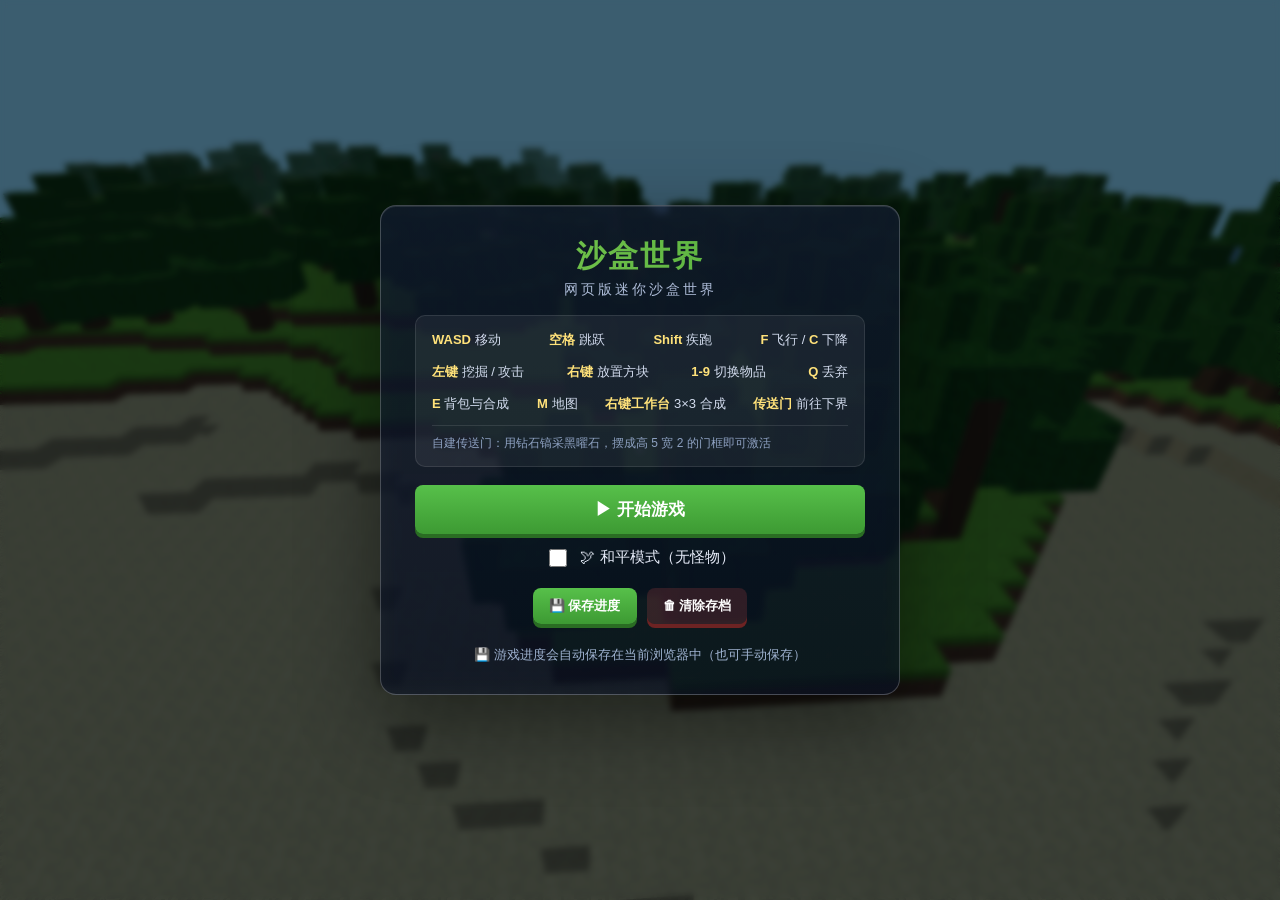
==== commit b688f59f: "入口菜单美化：标题改沙盒世界，背景与卡片更通透，操作说明改为分区键位布局" ====
--- a/game.html
+++ b/game.html
@@ -3,7 +3,7 @@
 <head>
 <meta charset="UTF-8">
 <meta name="viewport" content="width=device-width, initial-scale=1.0">
-<title>VoxelCraft 网页版</title>
+<title>沙盒世界</title>
 <link rel="stylesheet" href="./css/main.css?v=33">
 <script type="importmap">
 { "imports": { "three": "./lib/three.module.js" } }
@@ -30,15 +30,13 @@
 <!-- 主菜单 -->
 <div id="menu">
   <div class="menu-card">
-    <h1>VoxelCraft 网页版</h1>
-    <div class="menu-sub" id="menuSubtitle">网页版迷你沙盒世界</div>
+    <h1>沙盒世界</h1>
+    <div class="menu-sub" id="menuSubtitle">体素沙盒 · 无限世界 · 自由创造</div>
     <div class="menu-ops">
-      <b>WASD</b> 移动 &nbsp; <b>空格</b> 跳跃 &nbsp; <b>Shift</b> 疾跑<br>
-      <b>鼠标左键</b> 挖掘 / 攻击 &nbsp; <b>鼠标右键</b> 放置方块<br>
-      <b>E</b> 打开背包（合成、配方书、盔甲、背包 27 格）&nbsp; <b>Q</b> 丢弃手中物品<br>
-      <b>右键</b> 对着工作台可打开 3×3 合成 &nbsp; <b>M</b> 打开地图（绿=村庄 紫=传送门）<br>
-      <b>传送门</b>：找到紫色门框走进去即入下界；自建需 <b>钻石镐</b> 挖黑曜石，摆成 <b>高5宽2</b> 的 10 块门框自动激活<br>
-      <b>1-9</b> 或 <b>点击</b> 切换快捷栏 &nbsp; <b>F</b> 飞行 &nbsp; <b>C</b> 下降
+      <div class="ops-row"><span><b>WASD</b> 移动</span><span><b>空格</b> 跳跃</span><span><b>Shift</b> 疾跑</span><span><b>F</b> 飞行 / <b>C</b> 下降</span></div>
+      <div class="ops-row"><span><b>左键</b> 挖掘 / 攻击</span><span><b>右键</b> 放置方块</span><span><b>1-9</b> 切换物品</span><span><b>Q</b> 丢弃</span></div>
+      <div class="ops-row"><span><b>E</b> 背包与合成</span><span><b>M</b> 地图</span><span><b>右键工作台</b> 3×3 合成</span><span><b>传送门</b> 前往下界</span></div>
+      <div class="ops-note">自建传送门：用钻石镐采黑曜石，摆成高 5 宽 2 的门框即可激活</div>
     </div>
     <button class="btn" id="playBtn">▶  开始游戏</button>
     <div class="toggle-row">
--- a/css/main.css
+++ b/css/main.css
@@ -1,5 +1,5 @@
 /* ================================================================
-   VoxelCraft 网页版 —— 界面样式
+   沙盒世界 —— 界面样式
 ================================================================ */
 * { box-sizing: border-box; }
 html, body {
@@ -111,27 +111,36 @@
 #menu {
   position: fixed; inset: 0; z-index: 10;
   display: flex; align-items: center; justify-content: center;
-  background: rgba(6, 10, 24, 0.82); backdrop-filter: blur(6px);
+  background: rgba(4, 8, 20, 0.38); backdrop-filter: blur(3px);
 }
 #menu.hidden { display: none; }
 .menu-card {
   width: 520px; max-height: 92vh; overflow: auto;
-  background: linear-gradient(180deg, rgba(28, 40, 66, 0.97), rgba(16, 24, 44, 0.97));
-  border: 1px solid rgba(255, 255, 255, 0.16); border-radius: 14px;
-  padding: 28px 32px; text-align: center; box-shadow: 0 20px 60px rgba(0, 0, 0, 0.55);
+  background: linear-gradient(180deg, rgba(20, 30, 52, 0.66), rgba(10, 18, 36, 0.62));
+  border: 1px solid rgba(255, 255, 255, 0.22); border-radius: 16px;
+  padding: 30px 34px; text-align: center;
+  box-shadow: 0 24px 80px rgba(0, 0, 0, 0.45), inset 0 1px 0 rgba(255, 255, 255, 0.1);
+  backdrop-filter: blur(10px);
 }
 .menu-card h1 {
   margin: 0 0 4px; font-size: 30px; letter-spacing: 2px;
   background: linear-gradient(90deg, #7ec850, #4fae3c);
   -webkit-background-clip: text; background-clip: text; color: transparent;
 }
-.menu-sub { color: #9fb3d1; font-size: 14px; margin-bottom: 16px; }
+.menu-sub { color: #aebdd8; font-size: 14px; letter-spacing: 3px; margin-bottom: 16px; }
 .menu-ops {
   text-align: left; margin: 14px auto 18px; padding: 12px 16px;
-  background: rgba(255, 255, 255, 0.05); border-radius: 8px;
-  font-size: 13.5px; line-height: 1.9; color: #cdd9ee;
+  background: rgba(255, 255, 255, 0.06); border: 1px solid rgba(255, 255, 255, 0.1);
+  border-radius: 10px; font-size: 13px; line-height: 1.9; color: #d3ddef;
+  display: flex; flex-direction: column; gap: 7px;
 }
 .menu-ops b { color: #ffe27a; }
+.ops-row { display: flex; justify-content: space-between; gap: 10px; flex-wrap: wrap; }
+.ops-row span { white-space: nowrap; }
+.ops-note {
+  margin-top: 2px; padding-top: 7px; border-top: 1px solid rgba(255, 255, 255, 0.1);
+  color: #8ea2c2; font-size: 12px; line-height: 1.7;
+}
 .btn {
   display: block; width: 100%; margin: 8px 0;
   padding: 13px 0; font-size: 17px; font-weight: 700; cursor: pointer;
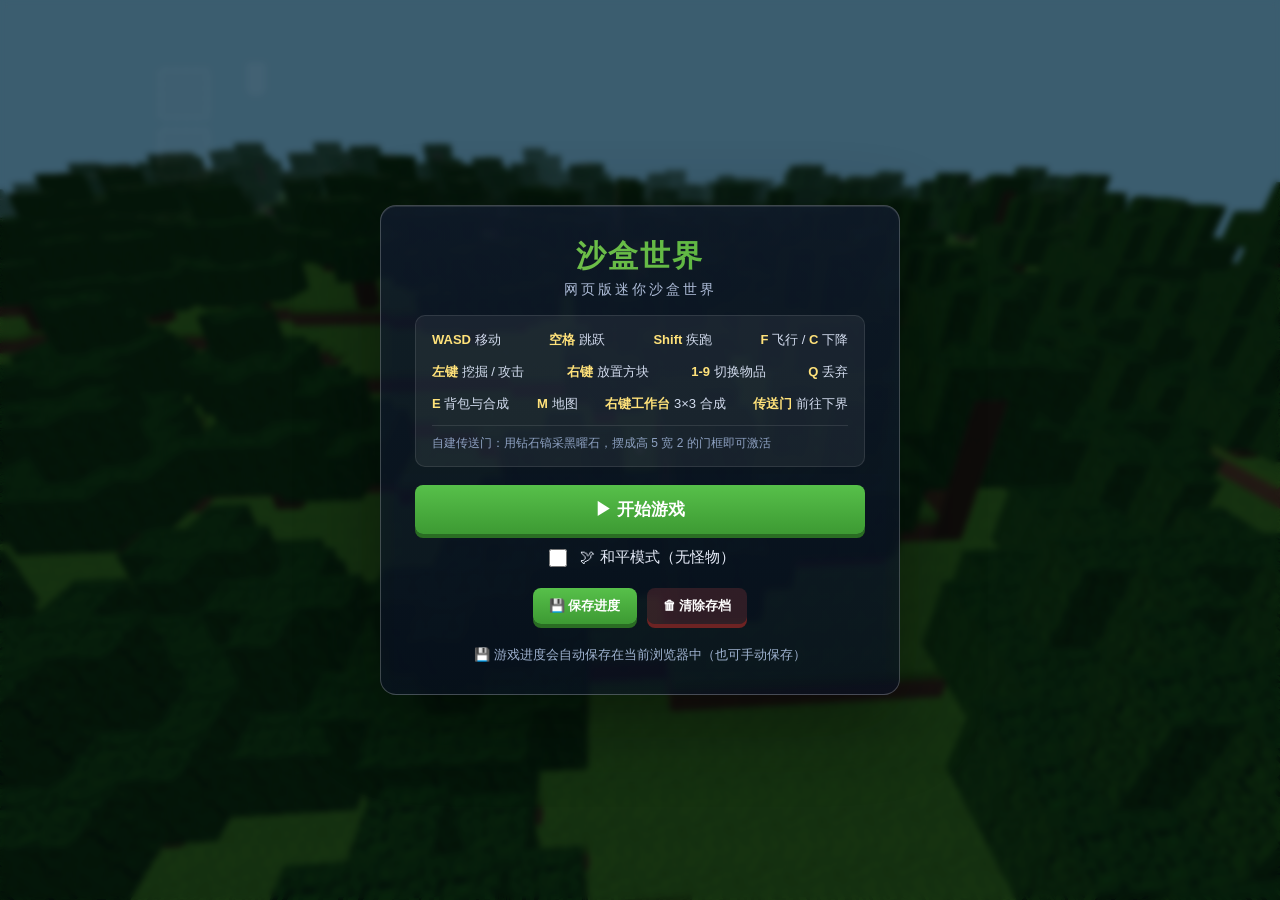
==== commit 7f0d5277: "熔炉烧制系统与地形改造：配方书加可合成筛选、熔炉冶炼矿石、尖峰山脉、更密矿洞、更深基岩、多样地表群系" ====
--- a/game.html
+++ b/game.html
@@ -135,6 +135,32 @@
   </div>
 </div>
 
+<!-- 熔炉界面（上格原料 / 下格燃料 / 右侧结果 + 进度条） -->
+<div id="furnaceUI">
+  <div class="inv-panel mc-panel furnace-panel">
+    <div class="inv-head">
+      <span class="inv-title">🔥 熔炉</span>
+      <button class="inv-close" id="closeFurnaceBtn" title="关闭">✕</button>
+    </div>
+    <div class="furnace-body">
+      <div class="furnace-slots">
+        <div class="is-slot empty" id="furnaceInput" title="放要烧制的原料"></div>
+        <div class="is-slot empty" id="furnaceFuel" title="放燃料（煤/木板/木棍）"></div>
+      </div>
+      <div class="furnace-mid">
+        <div class="furnace-flame"><div id="furnaceFlameBar"></div></div>
+        <div class="furnace-arrow" id="furnaceArrow">→</div>
+        <div id="furnaceResult" class="empty" title="烧制结果（点击取走）"></div>
+      </div>
+      <div class="furnace-progress"><div id="furnaceProgressBar"></div></div>
+    </div>
+    <div class="mc-bag">
+      <div class="inv-grid inv-grid-9" id="furnaceInvGrid"></div>
+      <div class="inv-grid inv-hotbar" id="furnaceHotbar"></div>
+    </div>
+  </div>
+</div>
+
 <script type="module" src="./js/main.js"></script>
 </body>
 </html>
--- a/css/main.css
+++ b/css/main.css
@@ -178,6 +178,7 @@
   background: rgba(5, 8, 18, 0.62); backdrop-filter: blur(3px);
 }
 #tableUI { z-index: 9; }
+#furnaceUI { z-index: 9; }
 .mc-panel {
   width: 740px; max-width: 96vw; max-height: 94vh; overflow: auto;
   background: linear-gradient(180deg, rgba(31, 37, 51, 0.98), rgba(20, 25, 37, 0.98));
@@ -286,6 +287,34 @@
 /* 拖放高亮 */
 .is-slot.drag-over { border-color: #ffe27a; background: rgba(255, 226, 122, 0.35); }
 
+/* 熔炉界面 */
+.furnace-panel { width: 460px; }
+.furnace-body { display: flex; align-items: center; justify-content: center; gap: 20px; padding: 6px 0 12px; }
+.furnace-slots { display: flex; flex-direction: column; gap: 8px; }
+.furnace-slots .is-slot { width: 52px; min-height: 52px; margin: 0; }
+.furnace-slots .is-slot canvas, #furnaceResult canvas { width: 42px; height: 42px; }
+.furnace-mid { display: flex; flex-direction: column; align-items: center; gap: 6px; }
+.furnace-flame {
+  width: 20px; height: 34px; position: relative; overflow: hidden;
+  background: rgba(255, 255, 255, 0.07); border-radius: 4px 4px 8px 8px;
+}
+#furnaceFlameBar {
+  position: absolute; bottom: 0; left: 0; right: 0; height: 0;
+  background: linear-gradient(180deg, #ffcf5a, #ff7a2a); border-radius: 4px 4px 0 0;
+}
+.furnace-arrow { font-size: 22px; color: #cfcfcf; font-weight: 700; }
+#furnaceResult { width: 52px; min-height: 52px; }
+#furnaceResult.preview { opacity: 0.5; }
+.furnace-progress {
+  height: 7px; background: rgba(255, 255, 255, 0.08); border-radius: 4px;
+  overflow: hidden; margin-bottom: 10px;
+}
+#furnaceProgressBar {
+  height: 100%; width: 0;
+  background: linear-gradient(90deg, #ffcf5a, #ff7a2a); border-radius: 4px;
+  transition: width 0.15s linear;
+}
+
 /* 格子通用 */
 .is-slot {
   position: relative; aspect-ratio: 1; min-height: 40px;
